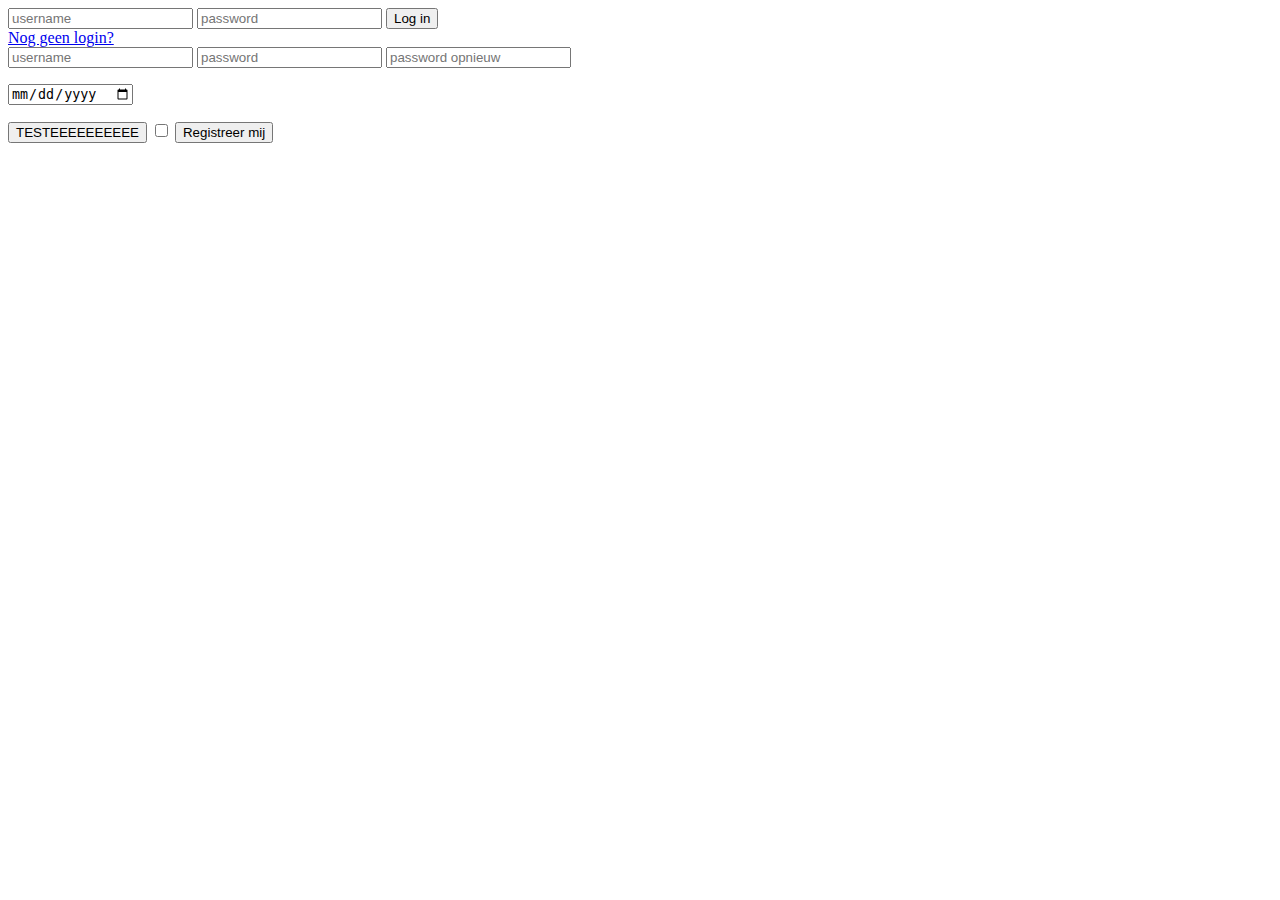
==== index.html @ 2f6b3276 "Leeftijd wordt berkend adhv geboortedatum" ====
<!DOCTYPE html>
<html lang="en">
<head>
	<meta charset="UTF-8">
	<title>Titel</title>
</head>
<body>
    <!-- HEADER INCLUDE -->
    
    <!-- BODY STARTS -->
    <div id="login">
        <form class="login-form" method="POST" action="php/login.php">
            <input type="text" name="username" id="username" placeholder="username"/>
            <input type="password" name="password" id="password" placeholder="password" />
            <input type="submit" id="login" value="Log in"/>
        </form>
        <a href="#">Nog geen login?</a>
        <!-- Hidden toevoegen aan register en achteraf vervangen als op de link geklikt wordt-->
        <form class="register-form">
            <input type="text" name="reg-username" id="reg-username" placeholder="username"/>
            <input type="password" name="reg-pw" id="reg-pw" placeholder="password" />
            <input type="password" name="reg-pw-second" id="reg-pw-second" placeholder="password opnieuw" />
            <p id="pw-notice"></p>
            <input type="date" id="age" name="age" />
            <p id="age-notice"></p>
            <button id="test">TESTEEEEEEEEEE</button>
            <input type="checkbox" name="acceptTC" id="acceptTC" value="Ik accepteer de voorwaarden"/>
            <input type="submit" name="register" id="register" value="Registreer mij">

        </form>
    </div>
<script src="js/script.js"></script>    
    <!-- FOOTER INCLUDE -->
</body>
</html>
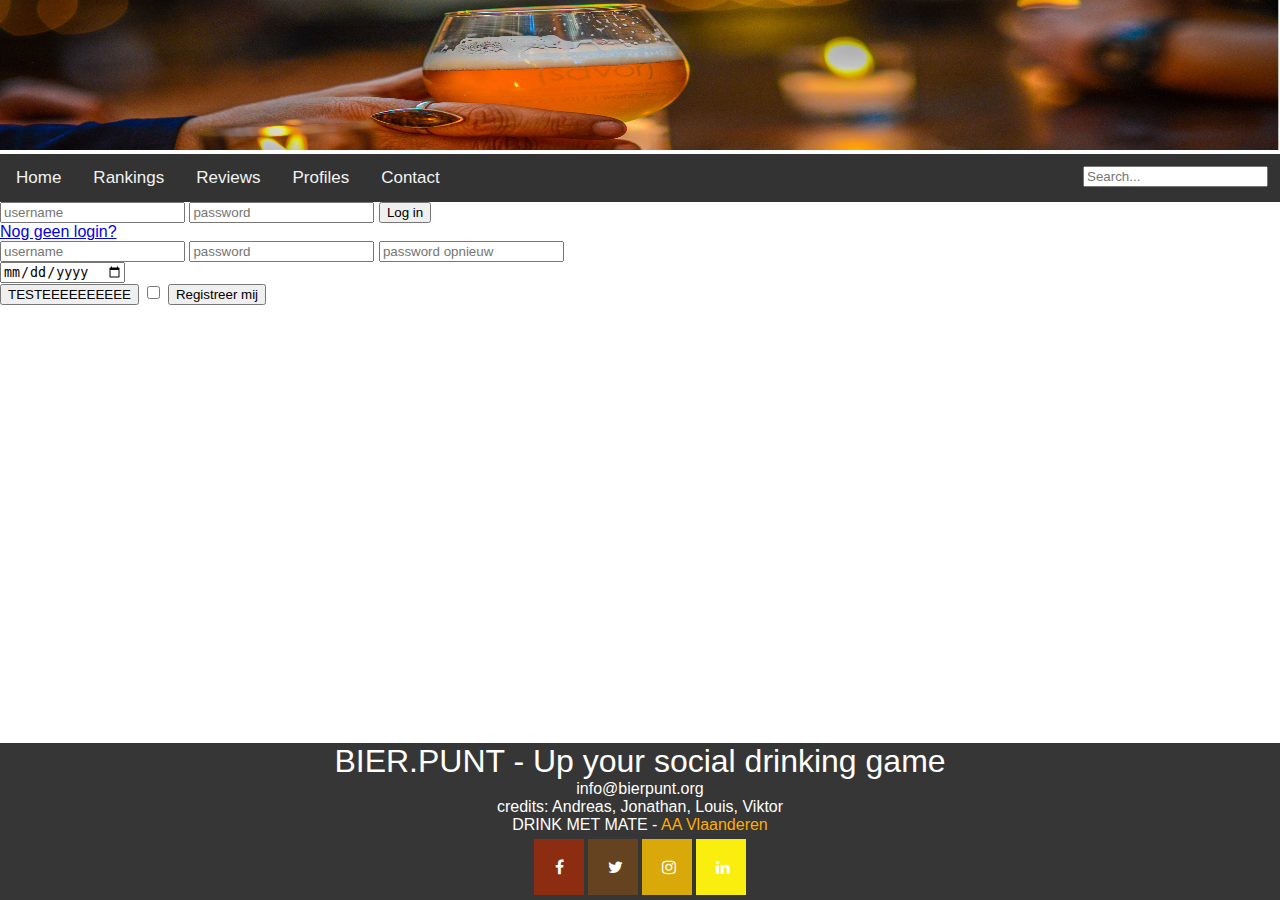
==== commit 50f22954: "Banner header en footer voor alle pagina's" ====
--- a/index.html
+++ b/index.html
@@ -2,34 +2,74 @@
 <html lang="en">
 <head>
 	<meta charset="UTF-8">
-	<title>Titel</title>
+	<title>Bier.punt</title>
+    <link rel="stylesheet" type="text/css" href="css/reset.css">
+    <link rel="stylesheet" type="text/css" href="css/style.css">
+    <link rel="stylesheet" type="text/css" href="css/header.css"> 
+    <link rel="stylesheet" type="text/css" href="css/footer.css">
+    <link rel="stylesheet" href="https://cdnjs.cloudflare.com/ajax/libs/font-awesome/4.7.0/css/font-awesome.min.css">
 </head>
 <body>
-    <!-- HEADER INCLUDE -->
-    
-    <!-- BODY STARTS -->
-    <div id="login">
-        <form class="login-form" method="POST" action="php/login.php">
-            <input type="text" name="username" id="username" placeholder="username"/>
-            <input type="password" name="password" id="password" placeholder="password" />
-            <input type="submit" id="login" value="Log in"/>
-        </form>
-        <a href="#">Nog geen login?</a>
-        <!-- Hidden toevoegen aan register en achteraf vervangen als op de link geklikt wordt-->
-        <form class="register-form">
-            <input type="text" name="reg-username" id="reg-username" placeholder="username"/>
-            <input type="password" name="reg-pw" id="reg-pw" placeholder="password" />
-            <input type="password" name="reg-pw-second" id="reg-pw-second" placeholder="password opnieuw" />
-            <p id="pw-notice"></p>
-            <input type="date" id="age" name="age" />
-            <p id="age-notice"></p>
-            <button id="test">TESTEEEEEEEEEE</button>
-            <input type="checkbox" name="acceptTC" id="acceptTC" value="Ik accepteer de voorwaarden"/>
-            <input type="submit" name="register" id="register" value="Registreer mij">
 
-        </form>
-    </div>
+
+    <!-- NAVBAR & SEARCH -->
+<img class="topbanner" src="img/beers.jpg" alt="beerbanner">
+<div class="nav">
+    <a href="index.html">Home</a>
+    <a href="html/ranking.html">Rankings</a>
+    <a href="html/reviews.html">Reviews</a>
+    <a href="html/profiles.html">Profiles</a>
+    <a href="html/contact.html">Contact</a>
+    <input type="text" class ="searchbar" placeholder="Search...">
+</div>
+
+
+
+
+
+
+
+    <!-- LOGIN FORM -->
+<div id="login">
+    <form class="login-form" method="POST" action="php/login.php">
+        <input type="text" name="username" id="username" placeholder="username"/>
+        <input type="password" name="password" id="password" placeholder="password" />
+        <input type="submit" id="login" value="Log in"/>
+    </form>
+    <a href="#">Nog geen login?</a>
+    <!-- Hidden toevoegen aan register en achteraf vervangen als op de link geklikt wordt-->
+    <form class="register-form">
+        <input type="text" name="reg-username" id="reg-username" placeholder="username"/>
+        <input type="password" name="reg-pw" id="reg-pw" placeholder="password" />
+        <input type="password" name="reg-pw-second" id="reg-pw-second" placeholder="password opnieuw" />
+        <p id="pw-notice"></p>
+        <input type="date" id="age" name="age" />
+        <p id="age-notice"></p>
+        <button id="test">TESTEEEEEEEEEE</button>
+        <input type="checkbox" name="acceptTC" id="acceptTC" value="Ik accepteer de voorwaarden"/>
+        <input type="submit" name="register" id="register" value="Registreer mij">
+    </form>
+</div>
 <script src="js/script.js"></script>    
-    <!-- FOOTER INCLUDE -->
+
+
+
+
+
+    <!-- FOOTER --> 
+<div class="footer">
+    <h1>BIER.PUNT - Up your social drinking game </h1>
+    <ul>
+        <li>info@bierpunt.org</li>
+        <li>credits: Andreas, Jonathan, Louis, Viktor</li>
+        <li> DRINK MET MATE - <a href="https://www.aavlaanderen.org" class="aa"> AA Vlaanderen</a></li>
+        <li><a href="#" class="fa fa-facebook"></a><a href="#" class="fa fa-twitter"></a><a href="#" class="fa fa-instagram"></a><a href="#" class="fa fa-linkedin"></a></li>
+    </ul>
+</div> 
+
+
+
+
+
 </body>
 </html>--- a/css/style.css
+++ b/css/style.css
@@ -0,0 +1,8 @@
+body{
+	font-family: Helvetica Neue,Helvetica,Arial,sans-serif;
+}
+
+.topbanner{
+	width:100%;
+	height: 150px;
+}--- a/css/header.css
+++ b/css/header.css
@@ -0,0 +1,57 @@
+/* Add a black background color to the top navigation */
+.nav {
+  background-color: #333;
+  overflow: hidden;
+}
+
+/* Style the links inside the navigation bar */
+.nav a {
+  float: left;
+  color: #f2f2f2;
+  text-align: center;
+  padding: 14px 16px;
+  text-decoration: none;
+  font-size: 17px;
+}
+
+/* Change the color of links on hover */
+.nav a:hover {
+  background-color: #ddd;
+  color: black;
+}
+
+/* Add a color to the active/current link */
+.nav a.active {
+  background-color: #4CAF50;
+  color: white;
+}
+
+/* Style the search box inside the navigation bar */
+.topnav input[type=text] {
+  float: right;
+  padding: 6px;
+  border: none;
+  margin-top: 8px;
+  margin-right: 16px;
+  font-size: 17px;
+}
+
+/* When the screen is less than 600px wide, stack the links and the search field vertically instead of horizontally */
+@media screen and (max-width: 600px) {
+  .topnav a, .topnav input[type=text] {
+    float: none;
+    display: block;
+    text-align: left;
+    width: 100%;
+    margin: 0;
+    padding: 14px;
+  }
+  .topnav input[type=text] {
+    border: 1px solid #ccc;
+  }
+}
+
+.searchbar{
+  margin :12px;
+  float: right;
+}--- a/css/footer.css
+++ b/css/footer.css
@@ -0,0 +1,47 @@
+.footer {
+  position: fixed;
+  left: 0;
+  bottom: 0;
+  width: 100%;
+  background-color: #363636;
+  color: white;
+  text-align: center;
+}
+
+.fa {
+  padding: 20px;
+  font-size: 30px;
+  width: 50px;
+  text-align: center;
+  text-decoration: none;
+  margin: 5px 2px;
+}
+
+.fa:hover {
+    opacity: 0.7;
+}
+
+.fa-facebook {
+  background: #8c2c11;
+  color: white;
+}
+
+.fa-twitter {
+  background: #654321;
+  color: white;
+}
+
+.fa-linkedin {
+  background: #faee0f;
+  color: white;
+}
+
+.fa-instagram {
+  background: #d9a809;
+  color: white;
+}
+
+.aa{
+	color: #ffae00;
+	text-decoration: none;
+}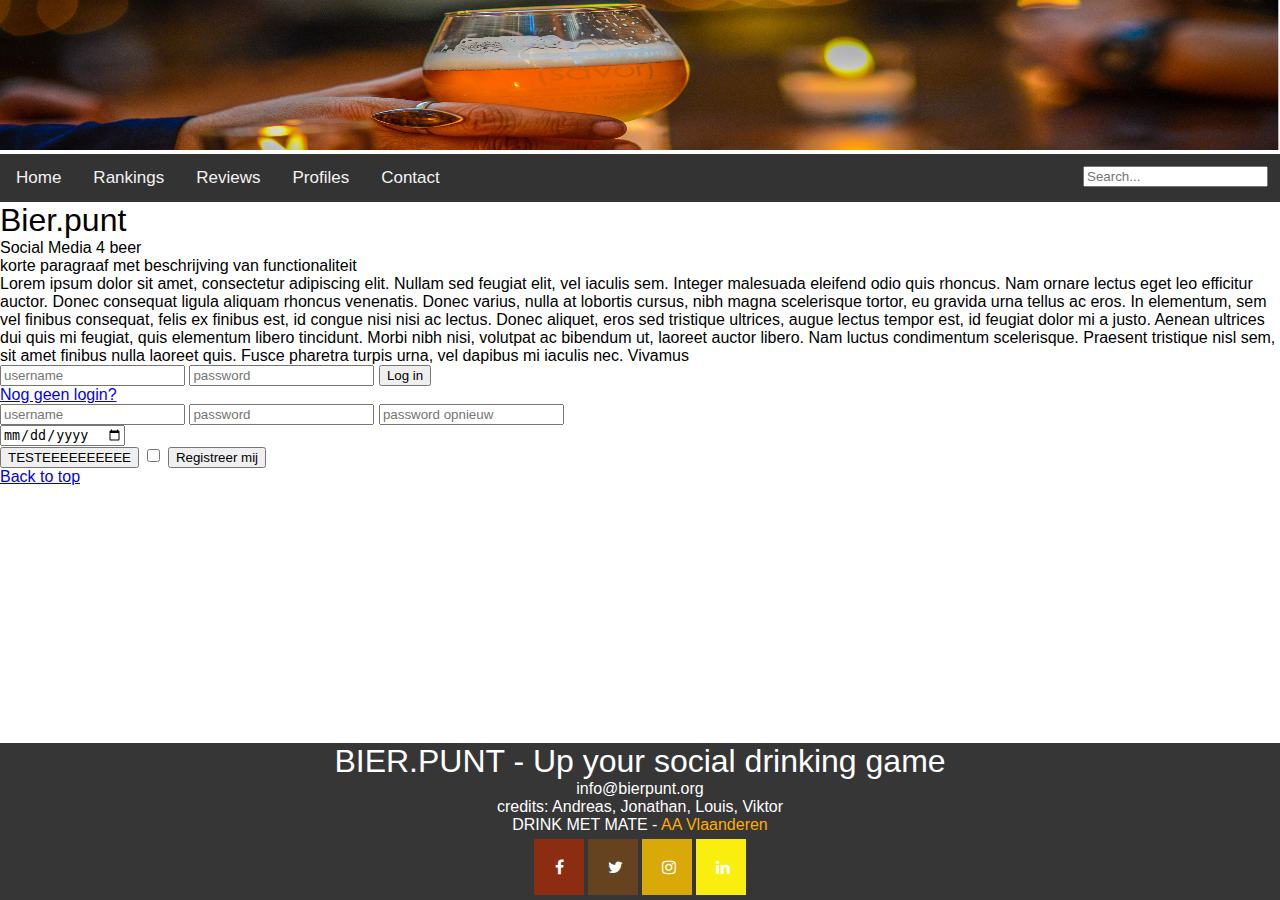
==== commit d21d1ae6: "laatste aanpassing" ====
--- a/index.html
+++ b/index.html
@@ -21,6 +21,15 @@
     <a href="html/profiles.html">Profiles</a>
     <a href="html/contact.html">Contact</a>
     <input type="text" class ="searchbar" placeholder="Search...">
+</div>
+
+
+<a name="top"></a>
+<div class="description">
+    <h1>Bier.punt</h1>
+    <p>Social Media 4 beer</p>
+    <p>korte paragraaf met beschrijving van functionaliteit</p>
+    <p>Lorem ipsum dolor sit amet, consectetur adipiscing elit. Nullam sed feugiat elit, vel iaculis sem. Integer malesuada eleifend odio quis rhoncus. Nam ornare lectus eget leo efficitur auctor. Donec consequat ligula aliquam rhoncus venenatis. Donec varius, nulla at lobortis cursus, nibh magna scelerisque tortor, eu gravida urna tellus ac eros. In elementum, sem vel finibus consequat, felis ex finibus est, id congue nisi nisi ac lectus. Donec aliquet, eros sed tristique ultrices, augue lectus tempor est, id feugiat dolor mi a justo. Aenean ultrices dui quis mi feugiat, quis elementum libero tincidunt. Morbi nibh nisi, volutpat ac bibendum ut, laoreet auctor libero. Nam luctus condimentum scelerisque. Praesent tristique nisl sem, sit amet finibus nulla laoreet quis. Fusce pharetra turpis urna, vel dapibus mi iaculis nec. Vivamus</p>
 </div>
 
 
@@ -54,7 +63,7 @@
 
 
 
-
+<a id="myBtn" href="#top">Back to top</a>
 
     <!-- FOOTER --> 
 <div class="footer">
--- a/css/style.css
+++ b/css/style.css
@@ -1,3 +1,7 @@
+html{
+	overflow: scroll;
+}
+
 body{
 	font-family: Helvetica Neue,Helvetica,Arial,sans-serif;
 }
@@ -5,4 +9,5 @@
 .topbanner{
 	width:100%;
 	height: 150px;
-}+}
+
--- a/css/header.css
+++ b/css/header.css
@@ -16,8 +16,8 @@
 
 /* Change the color of links on hover */
 .nav a:hover {
-  background-color: #ddd;
-  color: black;
+  background-color: #f5b616;
+  color: white;
 }
 
 /* Add a color to the active/current link */
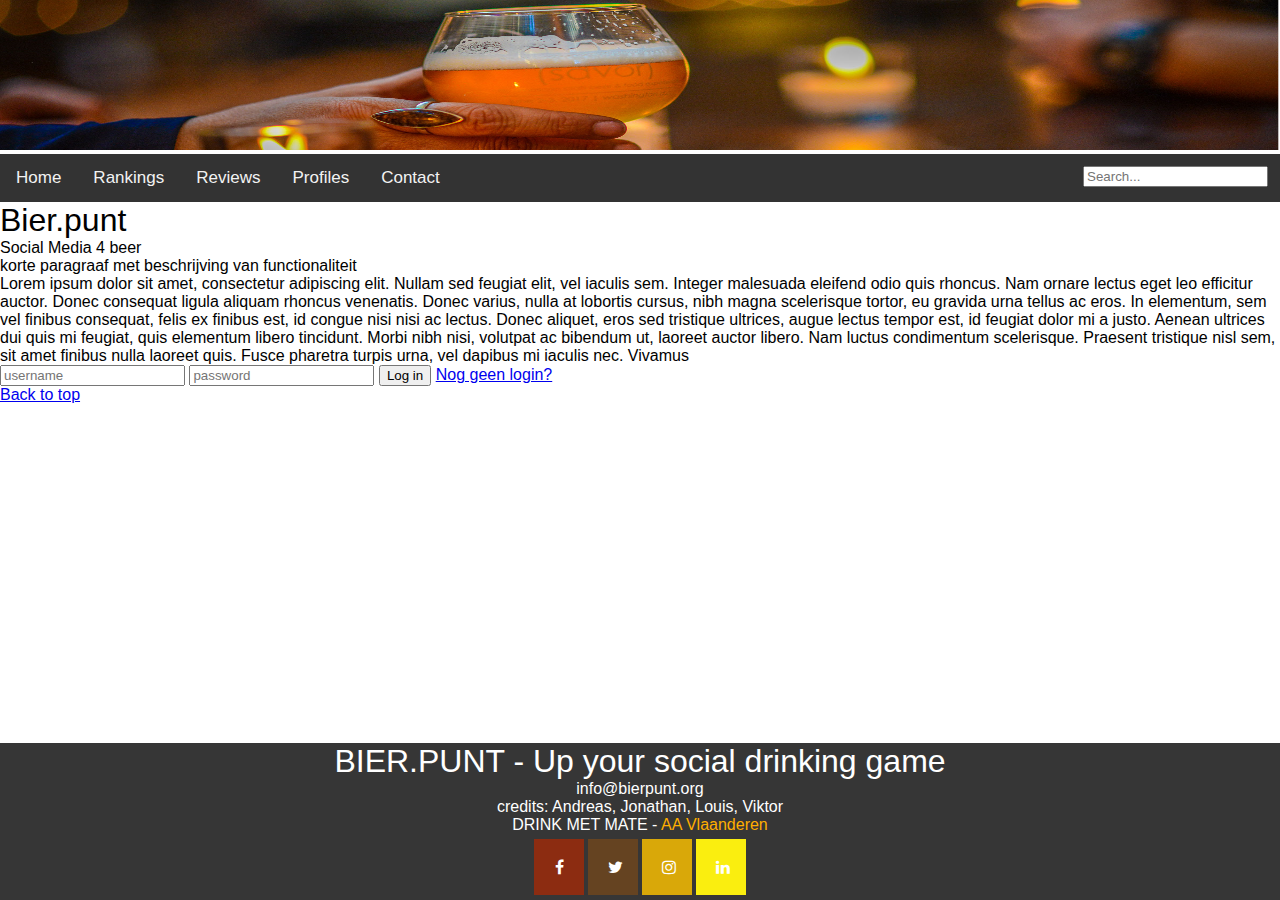
==== commit 7d3d4ba2: "form validatie geschreven" ====
--- a/index.html
+++ b/index.html
@@ -40,27 +40,28 @@
 
     <!-- LOGIN FORM -->
 <div id="login">
-    <form class="login-form" method="POST" action="php/login.php">
+    <form id="login-form" method="POST" action="php/login.php">
         <input type="text" name="username" id="username" placeholder="username"/>
         <input type="password" name="password" id="password" placeholder="password" />
         <input type="submit" id="login" value="Log in"/>
+        <a href="#" id="noLogin">Nog geen login?</a>
     </form>
-    <a href="#">Nog geen login?</a>
+    
     <!-- Hidden toevoegen aan register en achteraf vervangen als op de link geklikt wordt-->
-    <form class="register-form">
+    <form id="register-form" class="hidden" >
         <input type="text" name="reg-username" id="reg-username" placeholder="username"/>
         <input type="password" name="reg-pw" id="reg-pw" placeholder="password" />
         <input type="password" name="reg-pw-second" id="reg-pw-second" placeholder="password opnieuw" />
         <p id="pw-notice"></p>
         <input type="date" id="age" name="age" />
         <p id="age-notice"></p>
-        <button id="test">TESTEEEEEEEEEE</button>
-        <input type="checkbox" name="acceptTC" id="acceptTC" value="Ik accepteer de voorwaarden"/>
+        
+        <input type="checkbox" name="acceptTC" id="acceptTC"/>
+        <label for="acceptTC">Ik accepteer de algemene voorwaarden</label>
         <input type="submit" name="register" id="register" value="Registreer mij">
+        <a href="#" id="yesLogin">Al een login?</a>
     </form>
 </div>
-<script src="js/script.js"></script>    
-
 
 
 <a id="myBtn" href="#top">Back to top</a>
@@ -79,6 +80,6 @@
 
 
 
-
+<script src="js/script.js"></script>    
 </body>
 </html>--- a/css/style.css
+++ b/css/style.css
@@ -11,3 +11,7 @@
 	height: 150px;
 }
 
+.hidden{
+	display: none;
+}
+
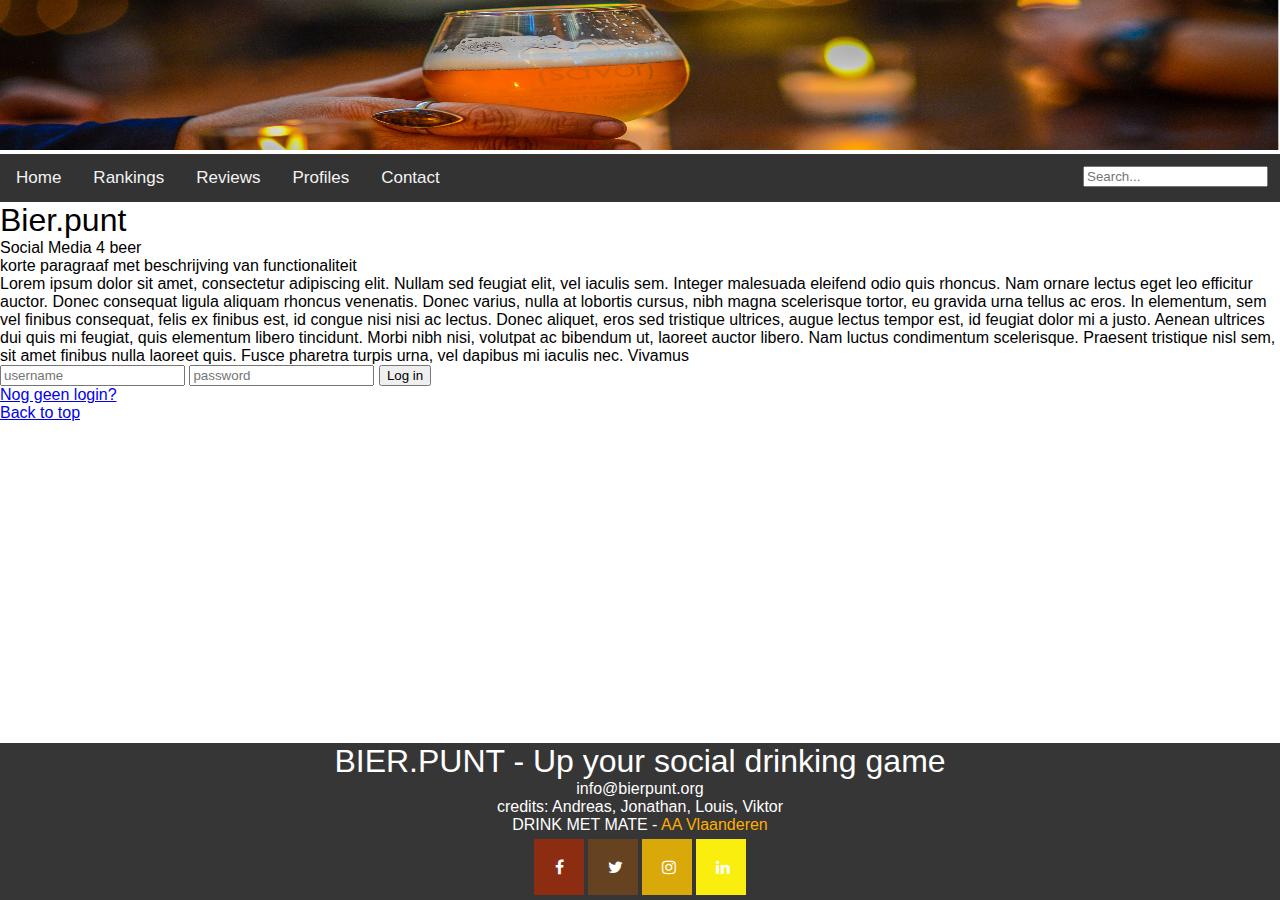
==== commit ca0289b3: "Form validatie --> uitbreidingen" ====
--- a/index.html
+++ b/index.html
@@ -41,24 +41,27 @@
     <!-- LOGIN FORM -->
 <div id="login">
     <form id="login-form" method="POST" action="php/login.php">
-        <input type="text" name="username" id="username" placeholder="username"/>
-        <input type="password" name="password" id="password" placeholder="password" />
+        <input type="text" name="username" id="username" placeholder="username" required />
+        <input type="password" name="password" id="password" placeholder="password" required />
         <input type="submit" id="login" value="Log in"/>
+        <p id="login-notice"></p>
         <a href="#" id="noLogin">Nog geen login?</a>
     </form>
     
     <!-- Hidden toevoegen aan register en achteraf vervangen als op de link geklikt wordt-->
     <form id="register-form" class="hidden" >
-        <input type="text" name="reg-username" id="reg-username" placeholder="username"/>
-        <input type="password" name="reg-pw" id="reg-pw" placeholder="password" />
-        <input type="password" name="reg-pw-second" id="reg-pw-second" placeholder="password opnieuw" />
+        <input type="text" name="reg-username" id="reg-username" placeholder="gebruikersnaam" required/>
+        <input type="text" name="reg-name" id="reg-name" placeholder="naam" required/>
+        <input type="password" name="reg-pw" id="reg-pw" placeholder="wachtwoord" required />
+        <input type="password" name="reg-pw-second" id="reg-pw-second" placeholder="wachtwoord ter controle" required />
         <p id="pw-notice"></p>
-        <input type="date" id="age" name="age" />
+        <input type="date" id="age" name="age" required />
         <p id="age-notice"></p>
         
-        <input type="checkbox" name="acceptTC" id="acceptTC"/>
+        <input type="checkbox" name="acceptTC" id="acceptTC" required/>
         <label for="acceptTC">Ik accepteer de algemene voorwaarden</label>
         <input type="submit" name="register" id="register" value="Registreer mij">
+        <p id="register-notice"></p>
         <a href="#" id="yesLogin">Al een login?</a>
     </form>
 </div>
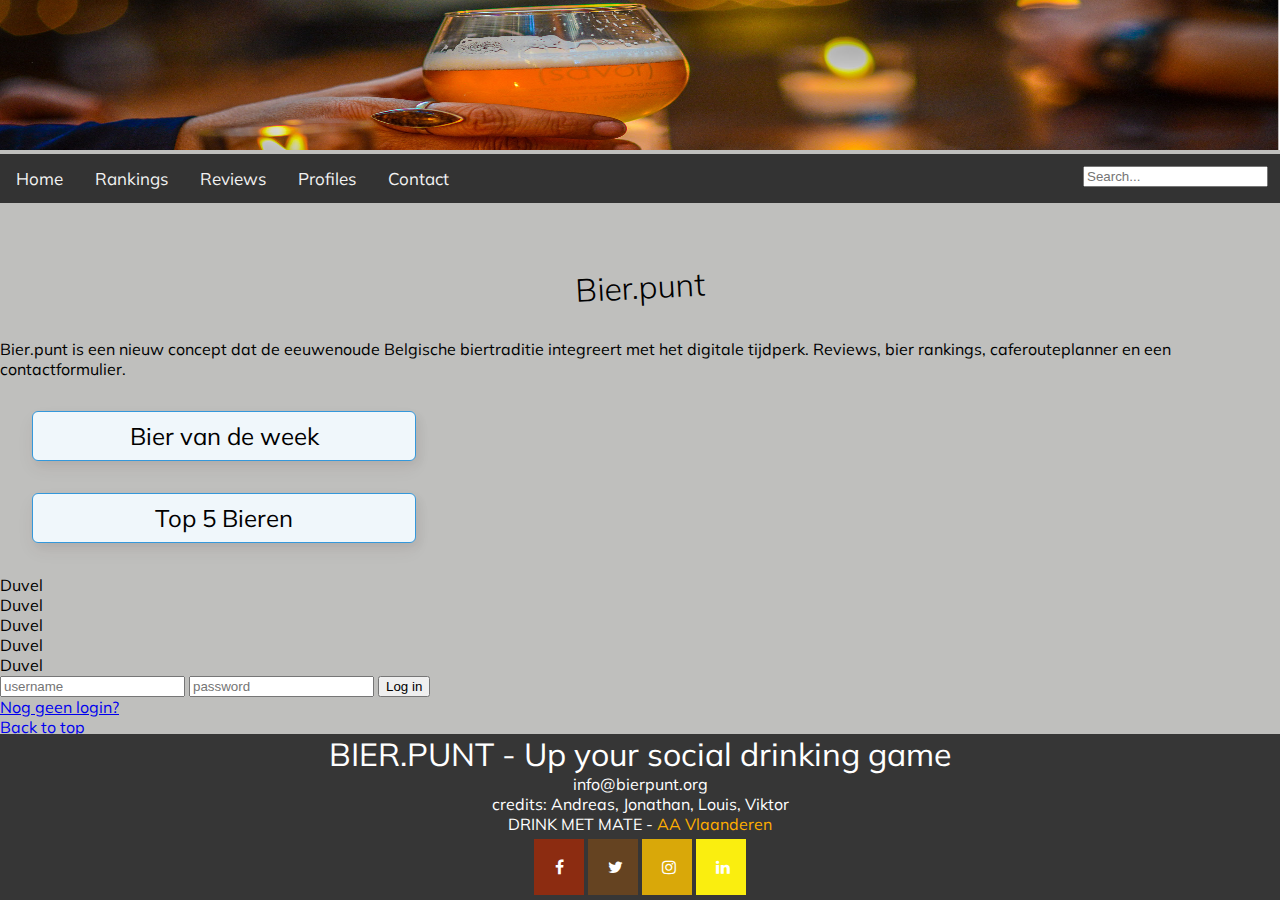
==== commit 62c62e2c: "content" ====
--- a/index.html
+++ b/index.html
@@ -8,6 +8,8 @@
     <link rel="stylesheet" type="text/css" href="css/header.css"> 
     <link rel="stylesheet" type="text/css" href="css/footer.css">
     <link rel="stylesheet" href="https://cdnjs.cloudflare.com/ajax/libs/font-awesome/4.7.0/css/font-awesome.min.css">
+    <link href="https://fonts.googleapis.com/css?family=Muli&display=swap" rel="stylesheet">
+
 </head>
 <body>
 
@@ -26,17 +28,26 @@
 
 <a name="top"></a>
 <div class="description">
-    <h1>Bier.punt</h1>
-    <p>Social Media 4 beer</p>
-    <p>korte paragraaf met beschrijving van functionaliteit</p>
-    <p>Lorem ipsum dolor sit amet, consectetur adipiscing elit. Nullam sed feugiat elit, vel iaculis sem. Integer malesuada eleifend odio quis rhoncus. Nam ornare lectus eget leo efficitur auctor. Donec consequat ligula aliquam rhoncus venenatis. Donec varius, nulla at lobortis cursus, nibh magna scelerisque tortor, eu gravida urna tellus ac eros. In elementum, sem vel finibus consequat, felis ex finibus est, id congue nisi nisi ac lectus. Donec aliquet, eros sed tristique ultrices, augue lectus tempor est, id feugiat dolor mi a justo. Aenean ultrices dui quis mi feugiat, quis elementum libero tincidunt. Morbi nibh nisi, volutpat ac bibendum ut, laoreet auctor libero. Nam luctus condimentum scelerisque. Praesent tristique nisl sem, sit amet finibus nulla laoreet quis. Fusce pharetra turpis urna, vel dapibus mi iaculis nec. Vivamus</p>
+    <h1 class="headline">Bier.punt</h1>
+    <div >
+        <p>Bier.punt is een nieuw concept dat de eeuwenoude Belgische biertraditie integreert met het digitale tijdperk. Reviews, bier rankings, caferouteplanner en een contactformulier.</p>
+    </div>
 </div>
 
+<div>
+    <h2 class="biervdweek">Bier van de week</h2>
+</div>
 
-
-
-
-
+<div>
+    <h2 class="topvijf">Top 5 Bieren</h2>
+    <ul>
+        <li class="beerlist">Duvel</li>
+        <li class="beerlist">Duvel</li>
+        <li class="beerlist">Duvel</li>
+        <li class="beerlist">Duvel</li>
+        <li class="beerlist">Duvel</li>
+    </ul>
+</div>
 
     <!-- LOGIN FORM -->
 <div id="login">
--- a/css/style.css
+++ b/css/style.css
@@ -3,7 +3,9 @@
 }
 
 body{
-	font-family: Helvetica Neue,Helvetica,Arial,sans-serif;
+	font-family: 'Muli', sans-serif;
+    background-color: #bfbfbd;
+    background-image: "../img/bckgr.png";
 }
 
 .topbanner{
@@ -15,3 +17,54 @@
 	display: none;
 }
 
+.biervdweek{
+	align-items: center;
+	font-size: 60;
+	text-align: center;
+	width: 30%;
+	box-shadow: 0.25rem 0.25rem 0.6rem rgba(0,0,0,0.05), 0 0.5rem 1.125rem rgba(75,0,0,0.05);
+	-moz-border-radius: 6px;
+    -webkit-border-radius: 6px;
+    background-color: #f0f7fb;   
+    background-position: 9px 0px;
+    background-repeat: no-repeat;
+    border: solid 1px #3498db;
+    border-radius: 6px;
+    line-height: 18px;
+    overflow: hidden;
+    padding: 15px 60px;
+    margin: 2rem;
+}
+
+.topvijf{
+	font-size: 40;
+	text-align: center;
+	width: 30%;
+	box-shadow: 0.25rem 0.25rem 0.6rem rgba(0,0,0,0.05), 0 0.5rem 1.125rem rgba(75,0,0,0.05);
+	-moz-border-radius: 6px;
+    -webkit-border-radius: 6px;
+    background-color: #f0f7fb;   
+    background-position: 9px 0px;
+    background-repeat: no-repeat;
+    border: solid 1px #3498db;
+    border-radius: 6px;
+    line-height: 18px;
+    overflow: hidden;
+    padding: 15px 60px;
+    margin: 2rem;
+}
+
+.headline{
+	text-align: center;
+	font-style: normal;
+	font-weight: 300;
+	-webkit-transform: rotate(-3deg);
+    -moz-transform: rotate(-3deg);
+    margin-top: 4rem;
+    margin-bottom: 2rem;
+}
+
+
+.beerlist{
+
+}
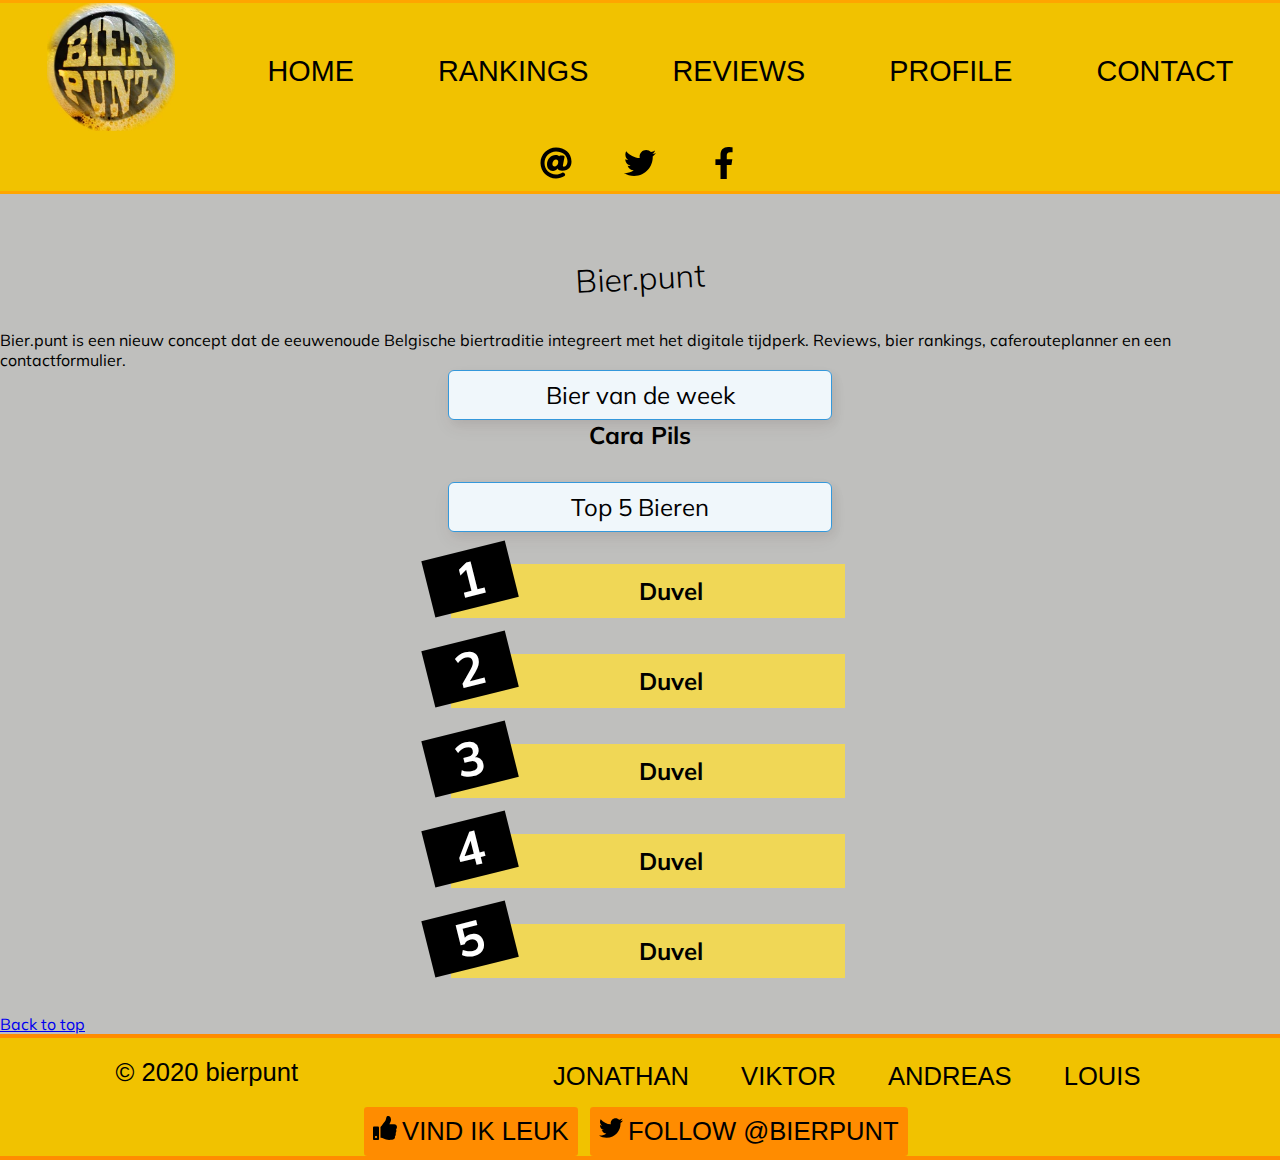
==== commit bdc4dc61: "verdere content" ====
--- a/index.html
+++ b/index.html
@@ -5,25 +5,34 @@
 	<title>Bier.punt</title>
     <link rel="stylesheet" type="text/css" href="css/reset.css">
     <link rel="stylesheet" type="text/css" href="css/style.css">
-    <link rel="stylesheet" type="text/css" href="css/header.css"> 
-    <link rel="stylesheet" type="text/css" href="css/footer.css">
+    <link rel="stylesheet" type="text/css" href="css/headerAndFooter.css"> 
     <link rel="stylesheet" href="https://cdnjs.cloudflare.com/ajax/libs/font-awesome/4.7.0/css/font-awesome.min.css">
     <link href="https://fonts.googleapis.com/css?family=Muli&display=swap" rel="stylesheet">
 
 </head>
 <body>
 
-
-    <!-- NAVBAR & SEARCH -->
-<img class="topbanner" src="img/beers.jpg" alt="beerbanner">
-<div class="nav">
-    <a href="index.html">Home</a>
-    <a href="html/ranking.html">Rankings</a>
-    <a href="html/reviews.html">Reviews</a>
-    <a href="html/profiles.html">Profiles</a>
-    <a href="html/contact.html">Contact</a>
-    <input type="text" class ="searchbar" placeholder="Search...">
-</div>
+<header class="main-header">
+    <div class="container">
+        <h1 class="mh-logo">
+            <img src="img/bierpunt-logo.jpg" alt="logo">
+        </h1>
+        <nav class="main-nav">
+            <ul class="main-nav-list">
+                <li><a href="#">Home</a></li>
+                <li><a href="#">Rankings</a></li>
+                <li><a href="#">Reviews</a></li>
+                <li><a href="#">Profile</a></li>
+          <li><a href="#">Contact</a></li>
+            </ul>
+        </nav>
+      <ul class="socials">
+        <li><a href="#"><img src="img/email.svg" alt="e-mail"></a></li>
+        <li><a href="#"><img src="img/twitter.svg" alt="twitter"></a></li>
+        <li><a href="#"><img src="img/facebook.svg" alt="facebook"></a></li>
+        </ul>
+    </div>
+  </header>
 
 
 <a name="top"></a>
@@ -36,60 +45,42 @@
 
 <div>
     <h2 class="biervdweek">Bier van de week</h2>
+    <p class="items">Cara Pils</p>
 </div>
 
 <div>
     <h2 class="topvijf">Top 5 Bieren</h2>
+    <div class="beerlist">
     <ul>
-        <li class="beerlist">Duvel</li>
-        <li class="beerlist">Duvel</li>
-        <li class="beerlist">Duvel</li>
-        <li class="beerlist">Duvel</li>
-        <li class="beerlist">Duvel</li>
+        <li class="items">Duvel</li>
+        <li class="items">Duvel</li>
+        <li class="items">Duvel</li>
+        <li class="items">Duvel</li>
+        <li class="items">Duvel</li>
     </ul>
-</div>
-
-    <!-- LOGIN FORM -->
-<div id="login">
-    <form id="login-form" method="POST" action="php/login.php">
-        <input type="text" name="username" id="username" placeholder="username" required />
-        <input type="password" name="password" id="password" placeholder="password" required />
-        <input type="submit" id="login" value="Log in"/>
-        <p id="login-notice"></p>
-        <a href="#" id="noLogin">Nog geen login?</a>
-    </form>
-    
-    <!-- Hidden toevoegen aan register en achteraf vervangen als op de link geklikt wordt-->
-    <form id="register-form" class="hidden" >
-        <input type="text" name="reg-username" id="reg-username" placeholder="gebruikersnaam" required/>
-        <input type="text" name="reg-name" id="reg-name" placeholder="naam" required/>
-        <input type="password" name="reg-pw" id="reg-pw" placeholder="wachtwoord" required />
-        <input type="password" name="reg-pw-second" id="reg-pw-second" placeholder="wachtwoord ter controle" required />
-        <p id="pw-notice"></p>
-        <input type="date" id="age" name="age" required />
-        <p id="age-notice"></p>
-        
-        <input type="checkbox" name="acceptTC" id="acceptTC" required/>
-        <label for="acceptTC">Ik accepteer de algemene voorwaarden</label>
-        <input type="submit" name="register" id="register" value="Registreer mij">
-        <p id="register-notice"></p>
-        <a href="#" id="yesLogin">Al een login?</a>
-    </form>
 </div>
 
 
 <a id="myBtn" href="#top">Back to top</a>
 
     <!-- FOOTER --> 
-<div class="footer">
-    <h1>BIER.PUNT - Up your social drinking game </h1>
-    <ul>
-        <li>info@bierpunt.org</li>
-        <li>credits: Andreas, Jonathan, Louis, Viktor</li>
-        <li> DRINK MET MATE - <a href="https://www.aavlaanderen.org" class="aa"> AA Vlaanderen</a></li>
-        <li><a href="#" class="fa fa-facebook"></a><a href="#" class="fa fa-twitter"></a><a href="#" class="fa fa-instagram"></a><a href="#" class="fa fa-linkedin"></a></li>
-    </ul>
-</div> 
+<footer class="main-footer">
+    <div class="container">
+      <p>© 2020 bierpunt</p>
+      <nav class="footer-nav">
+        <ul class="footer-nav-list">
+          <li><a href="#">Jonathan</a></li>
+          <li><a href="#">Viktor</a></li>
+          <li><a href="#">Andreas</a></li>
+          <li><a href="#">Louis</a></li>
+          </ul>
+        </nav>
+        <ul class="footer-socials">
+          <li><button type="button"><img src="img/like.svg" alt="like"/>Vind ik leuk</button></li>
+        <li><button type="button"><img src="img/twitter.svg" alt="twitter" />Follow @bierpunt</button></li>
+          </ul>
+        </div>
+</footer>
 
 
 
--- a/css/style.css
+++ b/css/style.css
@@ -33,7 +33,8 @@
     line-height: 18px;
     overflow: hidden;
     padding: 15px 60px;
-    margin: 2rem;
+    margin-left: auto;
+    margin-right: auto;
 }
 
 .topvijf{
@@ -52,6 +53,8 @@
     overflow: hidden;
     padding: 15px 60px;
     margin: 2rem;
+    margin-left: auto;
+    margin-right: auto;
 }
 
 .headline{
@@ -66,5 +69,65 @@
 
 
 .beerlist{
+width:410px;
+margin:0 auto;
+}
+.beerlist ul {
+list-style-type: none;
+list-style-type: decimal !ie; /*IE 7- hack*/
+margin: 0;
+margin-left: 1em;
+padding: 0;
+counter-reset: li-counter;
+}
+.beerlist ul li{
+position: relative;
+margin-bottom: 1.5em;
+padding: 0.5em;
+background-color: #F0D756;
+padding-left: 58px;
+}
+
+.beerlist a{
+text-decoration:none;
+color:black;
+font-size:15px;
+font-family: 'Raleway', sans-serif;
+}
+
+.beerlist li:hover{
+box-shadow:inset -1em 0 #6CD6CC;
+-webkit-transition: box-shadow 0.5s; /* For Safari 3.1 to 6.0 */
+transition: box-shadow 0.5s;
+}
+
+.beerlist ul li:before {
+position: absolute;
+top: -0.3em;
+left: -0.5em;
+width: 1.8em;
+height: 1.2em;
+font-size: 2em;
+line-height: 1.2;
+font-weight: bold;
+text-align: center;
+color: white;
+background-color: black;
+transform: rotate(-14deg);
+-ms-transform: rotate(-14deg);
+-webkit-transform: rotate(-14deg);
+z-index: 99;
+overflow: hidden;
+content: counter(li-counter);
+counter-increment: li-counter;
+}
+
+.items{
+	text-align: center;
+	font-weight: bold;
+	font-size:1.5rem;
 
 }
+
+
+
--- a/css/headerAndFooter.css
+++ b/css/headerAndFooter.css
@@ -0,0 +1,172 @@
+
+/*header*/
+
+.container img {
+	width:8rem;
+  height: 8rem;
+  max-width:100%
+}
+/**
+ limiteerd de width op grotere schermen
+ */
+.main-header{
+  background-color:#f1c200;
+ border-width:0.2rem;
+ border-bottom: solid;
+ border-top:solid;
+ border-color:#ffa500;
+}
+.container {
+	width: 100%;
+	max-width: 100%;
+}
+/*Door het gebruik van display: flex, staan het logo en de nav in 2 kolommen,
+ align-items, zorgt ervoor dat ze verticaal gecentreerd staan,
+ justify content verdeeldt de whitespaces horizontaal
+ en flex-wrap zorgt ervoor dat alles mooi in 2 gedeeldt wordt op kleinere schermen
+ */
+.main-header .container {
+	display: flex;
+	align-items: center;
+	justify-content: space-around;
+	flex-wrap: wrap;
+  background-color:#f1c200;
+}
+.main-nav{
+  margin:0;
+}
+/*zorgt ervoor dat alles mooi gecentreerd staat*/
+.main-nav ul {
+ margin:0rem;
+	text-align: center;
+  padding:0rem;
+}
+.main-nav li {
+	display: inline;
+}
+.main-nav li:not(:first-child){
+  margin-left:5rem;
+}
+.main-nav a {
+  text-transform:uppercase;
+	display: inline-block;
+	text-decoration:none;
+  color:black;
+ font-size:1.8rem;
+ font-family: 'Roboto', sans-serif;
+ margin:0rem;
+}
+.main-nav a:hover{
+  color:#f3ff00;
+}
+
+input{
+  border-style:solid;
+  border-color:#ffa500;
+  border-width: 0.2rem;
+  width:10%;
+  height:2rem;
+}
+input::placeholder{
+  color:black;
+ font-size:1.25rem;
+ font-family: 'Khand', sans-serif;
+ padding-left:0.5rem;
+}
+.socials ul{
+  margin: 1rem 0 .5rem; /* 1st arg = top & bottom, 2nd arg = left & right */
+  text-align: center;
+
+}
+.socials li {
+  display: inline;
+
+}
+.socials a{
+  display: inline-block;
+  padding: .5rem 1.5rem;
+  text-decoration:none;
+
+}
+.socials img{
+  width: 2rem;
+  height: 2rem;
+  margin:0rem;
+}
+
+/*footer*/
+.main-footer p{
+  color:#000000;
+  font-family:  'Roboto', sans-serif;
+  font-size:1.6rem;
+  margin:0;
+}
+.main-footer{
+  background-color:#f1c200;
+  border-style:solid;
+  border-width:0.3rem;
+  border-top-color:#ff8c00;
+  border-bottom-color:#ff8c00;
+ border-left:none;
+ border-right:none;
+}
+.main-footer .container{
+  display: flex;
+	align-items: center;
+	justify-content: space-around;
+	flex-wrap: wrap;
+}
+.footer-nav{
+  margin: 1rem 0 .5rem;
+	text-align: center;
+}
+.footer-nav li{
+  display: inline;
+}
+.footer-nav a{
+  display: inline-block;
+  padding: .5rem 1.5rem;
+  text-decoration:none;
+  text-transform:uppercase;
+  color:#000000;
+  font-family: 'Roboto', sans-serif;
+  font-size:1.6rem;
+}
+.footer-nav a:hover{
+  color:#f3ff00;
+}
+.main-footer button{
+  color:#000000;
+  background-color:#ff8c00;
+  font-family: 'Roboto', sans-serif;
+  font-size:1.6rem;
+  text-transform:uppercase;
+  border-style:solid;
+  border-radius:0.2rem;
+  border-width:0.2rem;
+  border-color:#ff8c00;
+  margin:0;
+  padding:0.4rem;
+}
+.main-footer button:last-child{
+  margin-right:0.5rem;
+}
+.main-footer button:hover{
+  background-color:#f3ff00;
+  color:#;
+}
+.footer-socials li {
+  display: inline;
+}
+.footer-socials a{
+  display: inline-block;
+  padding: .5rem 1.5rem;
+  text-decoration:none;
+
+}
+.footer-socials img{
+  width: 1.5rem;
+  height: 1.5rem;
+  margin:0rem;
+  margin-right:0.3rem;
+}
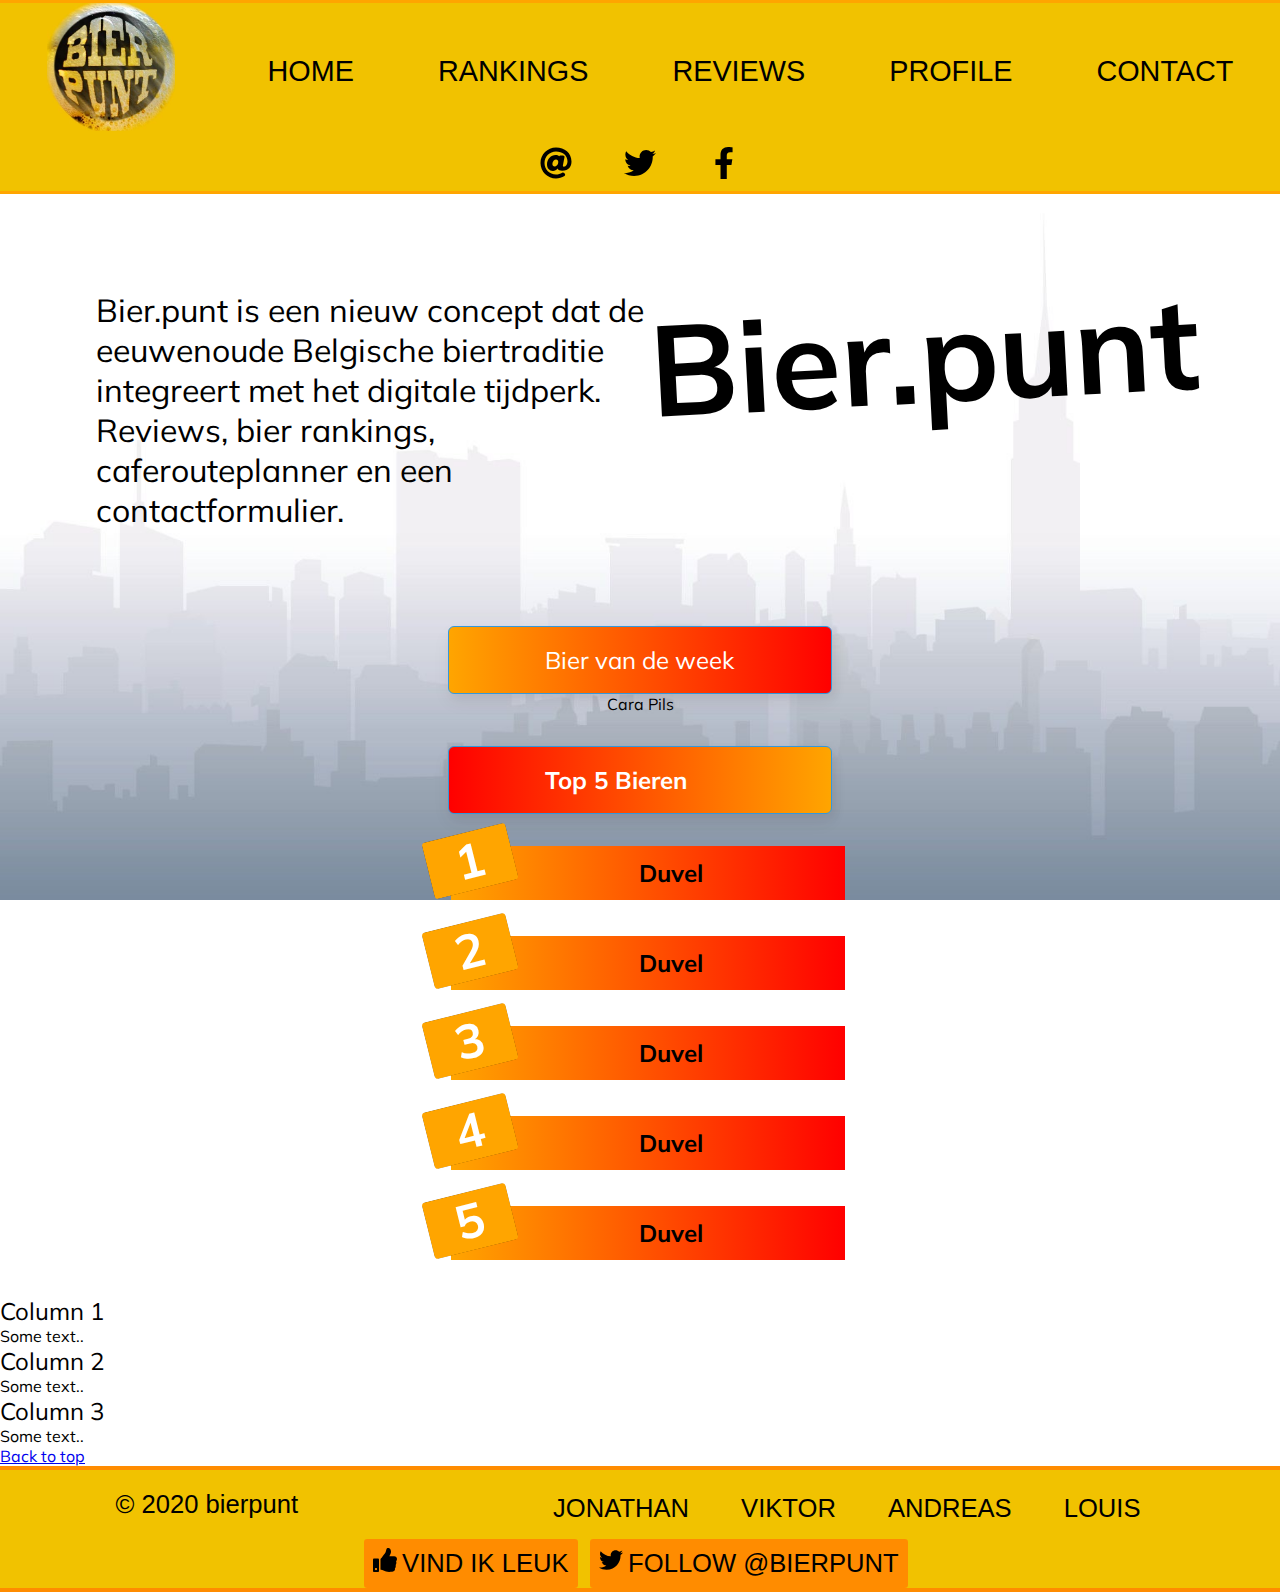
==== commit 227afc94: "Auto stash before merge of "master" and "origin/master"" ====
--- a/index.html
+++ b/index.html
@@ -3,6 +3,7 @@
 <head>
 	<meta charset="UTF-8">
 	<title>Bier.punt</title>
+
     <link rel="stylesheet" type="text/css" href="css/reset.css">
     <link rel="stylesheet" type="text/css" href="css/style.css">
     <link rel="stylesheet" type="text/css" href="css/headerAndFooter.css"> 
@@ -20,10 +21,10 @@
         <nav class="main-nav">
             <ul class="main-nav-list">
                 <li><a href="#">Home</a></li>
-                <li><a href="#">Rankings</a></li>
-                <li><a href="#">Reviews</a></li>
-                <li><a href="#">Profile</a></li>
-          <li><a href="#">Contact</a></li>
+                <li><a href="html/ranking.html">Rankings</a></li>
+                <li><a href="html/reviews.html">Reviews</a></li>
+                <li><a href="html/profiles.html">Profile</a></li>
+                <li><a href="html/contact.html">Contact</a></li>
             </ul>
         </nav>
       <ul class="socials">
@@ -32,21 +33,26 @@
         <li><a href="#"><img src="img/facebook.svg" alt="facebook"></a></li>
         </ul>
     </div>
-  </header>
+</header>
+
+<div class="row">
+  <div class="columnl">
+    <h1 class="headline">Bier.punt</h1>
+  </div>
+  <div class="columnr">
+    <p class="introtext">Bier.punt is een nieuw concept dat de eeuwenoude Belgische biertraditie integreert met het digitale tijdperk. Reviews, bier rankings, caferouteplanner en een contactformulier.</p>
+  </div>
+</div>
 
 
-<a name="top"></a>
-<div class="description">
-    <h1 class="headline">Bier.punt</h1>
-    <div >
-        <p>Bier.punt is een nieuw concept dat de eeuwenoude Belgische biertraditie integreert met het digitale tijdperk. Reviews, bier rankings, caferouteplanner en een contactformulier.</p>
-    </div>
-</div>
 
 <div>
     <h2 class="biervdweek">Bier van de week</h2>
-    <p class="items">Cara Pils</p>
+
+    <p class="biertext">Cara Pils</p>
 </div>
+
+
 
 <div>
     <h2 class="topvijf">Top 5 Bieren</h2>
@@ -61,25 +67,46 @@
 </div>
 
 
+
+
+<div class="row">
+  <div class="column" >
+    <h2>Column 1</h2>
+    <p>Some text..</p>
+  </div>
+  <div class="column" >
+    <h2>Column 2</h2>
+    <p>Some text..</p>
+  </div>
+  <div class="column" >
+    <h2>Column 3</h2>
+    <p>Some text..</p>
+  </div>
+</div>
+
+
+
+
+
 <a id="myBtn" href="#top">Back to top</a>
 
-    <!-- FOOTER --> 
+
 <footer class="main-footer">
-    <div class="container">
-      <p>© 2020 bierpunt</p>
-      <nav class="footer-nav">
-        <ul class="footer-nav-list">
-          <li><a href="#">Jonathan</a></li>
-          <li><a href="#">Viktor</a></li>
-          <li><a href="#">Andreas</a></li>
-          <li><a href="#">Louis</a></li>
-          </ul>
-        </nav>
-        <ul class="footer-socials">
-          <li><button type="button"><img src="img/like.svg" alt="like"/>Vind ik leuk</button></li>
-        <li><button type="button"><img src="img/twitter.svg" alt="twitter" />Follow @bierpunt</button></li>
-          </ul>
-        </div>
+  <div class="container">
+    <p>© 2020 bierpunt</p>
+    <nav class="footer-nav">
+      <ul class="footer-nav-list">
+        <li><a href="http://jonathandemangelaere.ikdoeict.be/" target="_blank">Jonathan</a></li>
+        <li><a href="http://viktorlewis.ikdoeict.be/" target="_blank">Viktor</a></li>
+        <li><a href="http://andreaspopelier.ikdoeict.be/" target="_blank">Andreas</a></li>
+        <li><a href="http://louislemahieu.ikdoeict.be/" target="_blank">Louis</a></li>
+        </ul>
+      </nav>
+      <ul class="footer-socials">
+        <li><button type="button"><img src="img/like.svg" alt="like"/>Vind ik leuk</button></li>
+      <li><button type="button"><img src="img/twitter.svg" alt="twitter" />Follow @bierpunt</button></li>
+        </ul>
+      </div>
 </footer>
 
 
--- a/css/style.css
+++ b/css/style.css
@@ -1,11 +1,17 @@
 html{
 	overflow: scroll;
+    background: url("../img/bckgr.jpg") no-repeat center center fixed;
+    
+    -webkit-background-size:cover;
+    -moz-background-size: cover;
+    -o-background-size: cover;
+    background-size: cover;
 }
 
 body{
 	font-family: 'Muli', sans-serif;
-    background-color: #bfbfbd;
-    background-image: "../img/bckgr.png";
+
+    
 }
 
 .topbanner{
@@ -20,51 +26,61 @@
 .biervdweek{
 	align-items: center;
 	font-size: 60;
-	text-align: center;
+	text-align: left;
+    color: white;
 	width: 30%;
 	box-shadow: 0.25rem 0.25rem 0.6rem rgba(0,0,0,0.05), 0 0.5rem 1.125rem rgba(75,0,0,0.05);
 	-moz-border-radius: 6px;
     -webkit-border-radius: 6px;
-    background-color: #f0f7fb;   
-    background-position: 9px 0px;
     background-repeat: no-repeat;
     border: solid 1px #3498db;
     border-radius: 6px;
     line-height: 18px;
     overflow: hidden;
-    padding: 15px 60px;
+    padding: 1.5rem 6rem;
     margin-left: auto;
     margin-right: auto;
+    background-image: linear-gradient(-90deg, red,orange);
+
 }
 
 .topvijf{
 	font-size: 40;
-	text-align: center;
+    font-weight: bold;
+	text-align: left;
 	width: 30%;
+    color:white;
 	box-shadow: 0.25rem 0.25rem 0.6rem rgba(0,0,0,0.05), 0 0.5rem 1.125rem rgba(75,0,0,0.05);
 	-moz-border-radius: 6px;
     -webkit-border-radius: 6px;
-    background-color: #f0f7fb;   
-    background-position: 9px 0px;
+    
     background-repeat: no-repeat;
     border: solid 1px #3498db;
     border-radius: 6px;
     line-height: 18px;
     overflow: hidden;
-    padding: 15px 60px;
+    padding: 1.5rem 6rem;
     margin: 2rem;
     margin-left: auto;
     margin-right: auto;
+    background-image: linear-gradient(-90deg, orange,red);
+
 }
 
 .headline{
 	text-align: center;
 	font-style: normal;
-	font-weight: 300;
+	font-size:8rem;
+    font-weight: bold;
+    float:right;
 	-webkit-transform: rotate(-3deg);
     -moz-transform: rotate(-3deg);
-    margin-top: 4rem;
-    margin-bottom: 2rem;
+   padding:4rem;
+}
+
+.introtext{
+    font-size:2rem;
+   padding:5rem;
 }
 
 
@@ -113,6 +129,9 @@
 text-align: center;
 color: white;
 background-color: black;
+background-image: linear-gradient(-90deg, orange);
+
+border-radius: 4px;
 transform: rotate(-14deg);
 -ms-transform: rotate(-14deg);
 -webkit-transform: rotate(-14deg);
@@ -122,12 +141,38 @@
 counter-increment: li-counter;
 }
 
+
+.biertext{
+    text-align: center;
+
+}
 .items{
 	text-align: center;
 	font-weight: bold;
 	font-size:1.5rem;
+        background-image: linear-gradient(-90deg, red,orange);
+
 
 }
 
 
 
+
+.columnl {
+  float: right;
+  width: 40%;
+  padding:1rem;
+}
+
+.columnr {
+    float: right;
+    width: 60%;
+    padding:1rem;
+}
+
+/* Clear floats after the columns */
+.row:after {
+  content: "";
+  display: table;
+  clear: both;
+}